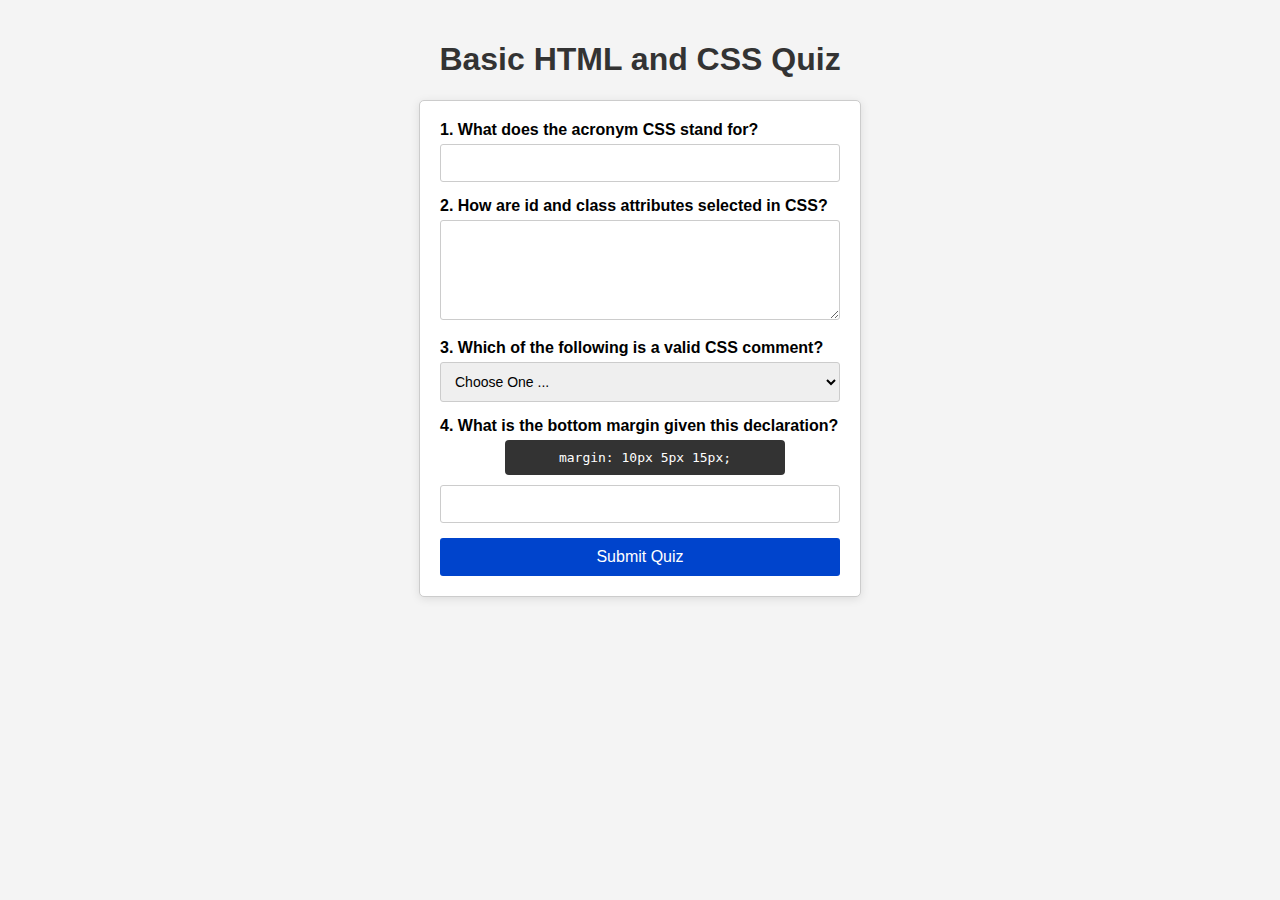
==== quiz.html @ 1e80c06f "add" ====
<!DOCTYPE html>
<html lang="en">
<head>
    <meta charset="UTF-8">
    <meta name="viewport" content="width=device-width, initial-scale=1.0">
    <title>Shaniah Nyabawa | Basic HTML and CSS Quiz | WDD 130</title>
    <link rel="stylesheet" href="styles/quiz.css">
</head>
<body>
    <h1>Basic HTML and CSS Quiz</h1>
    <form>
        <div class="form-group">
            <label for="q1">1. What does the acronym CSS stand for?</label>
            <input type="text" id="q1" name="q1">
        </div>
        <div class="form-group">
            <label for="q2">2. How are id and class attributes selected in CSS?</label>
            <textarea id="q2" name="q2"></textarea>
        </div>
        <div class="form-group">
            <label for="q3">3. Which of the following is a valid CSS comment?</label>
            <select id="q3" name="q3">
                <option value="" selected disabled>Choose One ...</option>
                <option value="1">/* This is a comment */</option>
                <option value="2">// This is a comment</option>
                <option value="3"><!-- This is a comment --></option>
            </select>
        </div>
        <div class="form-group">
            <label for="q4">4. What is the bottom margin given this declaration?</label>
            <div class="code-block">margin: 10px 5px 15px;</div>
            <input type="number" id="q4" name="q4">
        </div>
        <button type="submit">Submit Quiz</button>
    </form>
</body>
</html>
---- styles/quiz.css ----
/* quiz.css */

body {
    font-family: Arial, sans-serif;
    background-color: #f4f4f4;
    margin: 0;
    padding: 20px;
}

h1 {
    color: #333;
    text-align: center;
}

form {
    background-color: #fff;
    margin: 0 auto;
    padding: 20px;
    border: 1px solid #ccc;
    border-radius: 5px;
    max-width: 400px;
    box-shadow: 0 2px 10px rgba(0,0,0,0.1);
}


.form-group {
    margin-bottom: 15px;
}

label {
    display: block;
    font-weight: bold;
    margin-bottom: 5px;
}

input[type="text"],
textarea,
select,
input[type="number"] {
    width: 100%;
    padding: 10px;
    border: 1px solid #ccc;
    border-radius: 3px;
    box-sizing: border-box;
    font-size: 14px;
}

textarea {
    height: 100px;
    resize: vertical;
}

.code-block {
    background-color: #333;
    color: #fff;
    padding: 10px 20px;
    width: 60%;
    font-family: monospace;
    border-radius: 4px;
    margin-top: 5px;
    margin-bottom: 10px;
    margin-left: 65px;
    text-align: center;
}

button[type="submit"] {
    background-color: #0044cc;
    color: #fff;
    padding: 10px 15px;
    border: none;
    border-radius: 3px;
    cursor: pointer;
    font-size: 16px;
    width: 100%;
}

button[type="submit"]:hover {
    background-color: #003399;
}
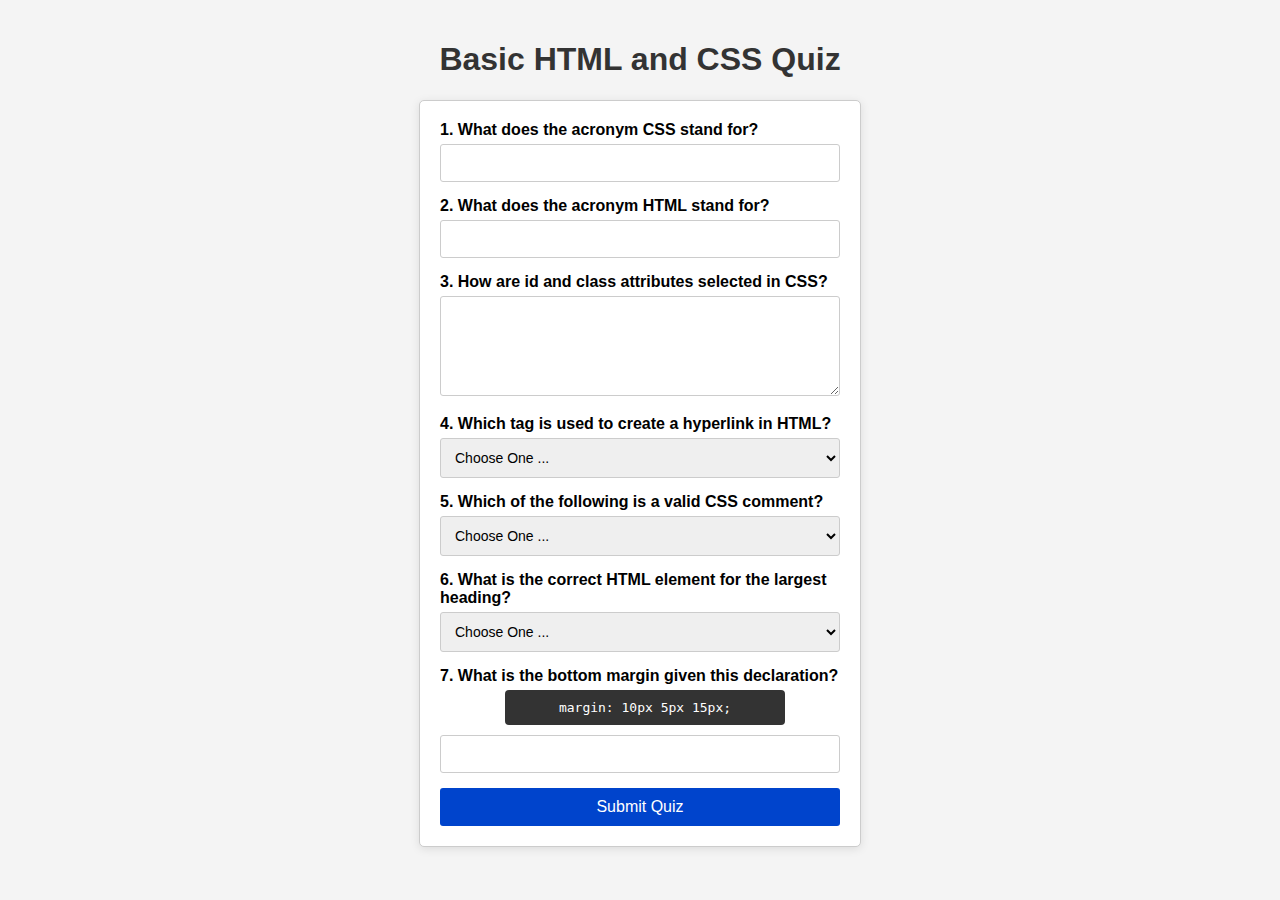
==== commit 94d897ed: "update" ====
--- a/quiz.html
+++ b/quiz.html
@@ -11,25 +11,47 @@
     <form>
         <div class="form-group">
             <label for="q1">1. What does the acronym CSS stand for?</label>
-            <input type="text" id="q1" name="q1">
+            <input type="text" id="q1" name="q1" required>
         </div>
         <div class="form-group">
-            <label for="q2">2. How are id and class attributes selected in CSS?</label>
-            <textarea id="q2" name="q2"></textarea>
+            <label for="q2">2. What does the acronym HTML stand for?</label>
+            <input type="text" id="q2" name="q2" required>
         </div>
         <div class="form-group">
-            <label for="q3">3. Which of the following is a valid CSS comment?</label>
-            <select id="q3" name="q3">
+            <label for="q3">3. How are id and class attributes selected in CSS?</label>
+            <textarea id="q3" name="q3" required></textarea>
+        </div>
+        <div class="form-group">
+            <label for="q4">4. Which tag is used to create a hyperlink in HTML?</label>
+            <select id="q4" name="q4" required>
+                <option value="" selected disabled>Choose One ...</option>
+                <option value="a">&lt;a&gt;</option>
+                <option value="link">&lt;link&gt;</option>
+                <option value="href">&lt;href&gt;</option>
+            </select>
+        </div>
+        <div class="form-group">
+            <label for="q5">5. Which of the following is a valid CSS comment?</label>
+            <select id="q5" name="q5" required>
                 <option value="" selected disabled>Choose One ...</option>
                 <option value="1">/* This is a comment */</option>
                 <option value="2">// This is a comment</option>
-                <option value="3"><!-- This is a comment --></option>
+                <option value="3">&lt;!-- This is a comment --&gt;</option>
             </select>
         </div>
         <div class="form-group">
-            <label for="q4">4. What is the bottom margin given this declaration?</label>
+            <label for="q6">6. What is the correct HTML element for the largest heading?</label>
+            <select id="q6" name="q6" required>
+                <option value="" selected disabled>Choose One ...</option>
+                <option value="h1">&lt;h1&gt;</option>
+                <option value="h6">&lt;h6&gt;</option>
+                <option value="header">&lt;header&gt;</option>
+            </select>
+        </div>
+        <div class="form-group">
+            <label for="q7">7. What is the bottom margin given this declaration?</label>
             <div class="code-block">margin: 10px 5px 15px;</div>
-            <input type="number" id="q4" name="q4">
+            <input type="number" id="q7" name="q7" required>
         </div>
         <button type="submit">Submit Quiz</button>
     </form>
--- a/styles/quiz.css
+++ b/styles/quiz.css
@@ -1,5 +1,3 @@
-/* quiz.css */
-
 body {
     font-family: Arial, sans-serif;
     background-color: #f4f4f4;
